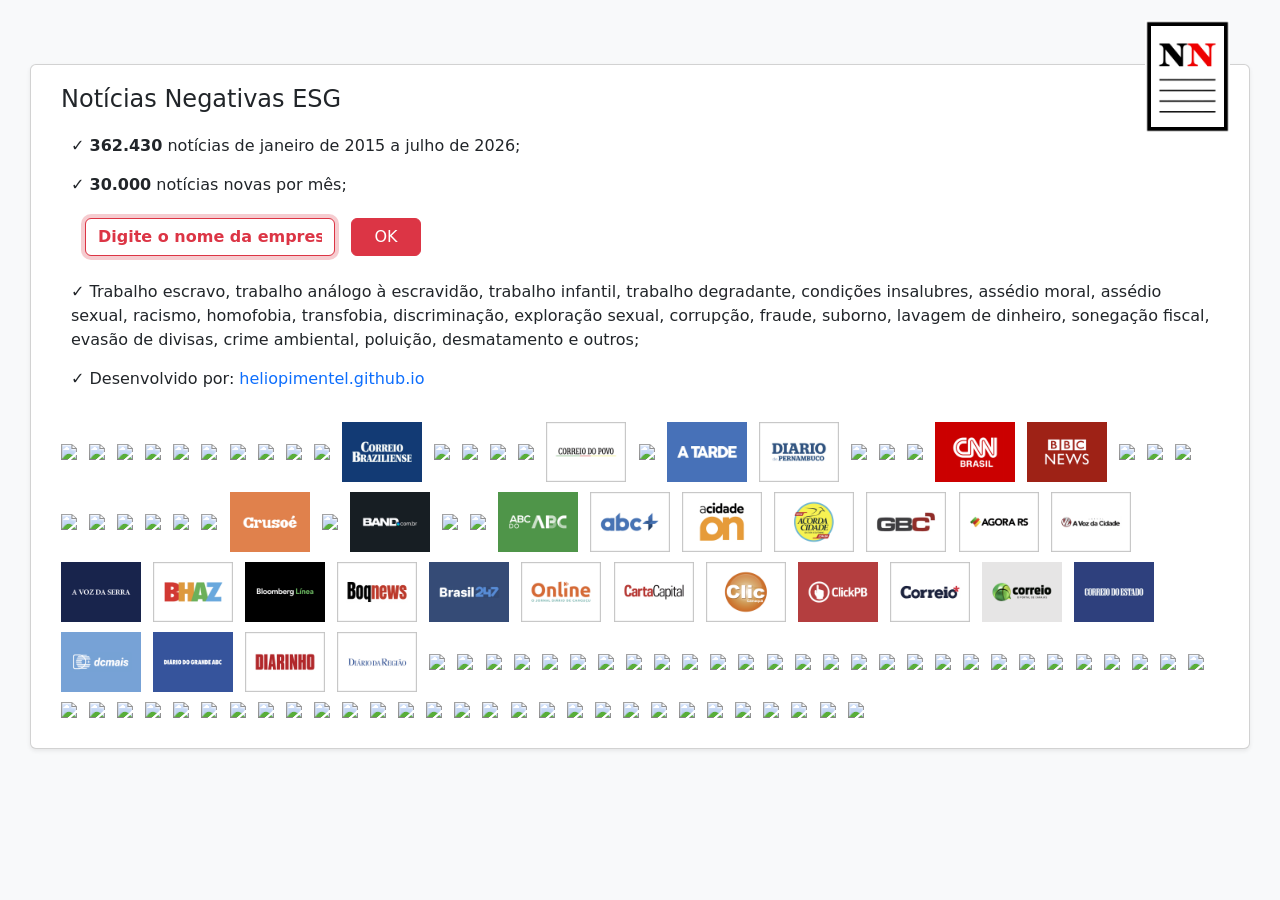
==== index.html @ 8d7bff7b "Add files via upload" ====
<!doctype html>
<html lang="pt-br">
<head>
    <meta charset="utf-8" />
    <meta name="viewport" content="width=device-width, initial-scale=1" />
    <title>NN</title>
    <link rel="icon" href="nn.ico" />
    <link rel="stylesheet" href="bootstrap.min.css" />
    <link rel="stylesheet" href="nn.css?v=2026-08-16" />
</head>
<body class="bg-light">

    <div class="d-flex">
        <div class="mp1 flex-grow-1">&nbsp;</div>
        <div class="nn"><img src="nn.png" /></div>
    </div>

    <div class="card shadow-sm mp2">

        <div id="d1">

            <h4>Notícias Negativas ESG</h4>
            <ul>
                <li><b>362.430</b> notícias de janeiro de 2015 a julho de 2026;</li>
                <li><b>30.000</b> notícias novas por mês;</li>
            </ul>

            <div class="d-flex align-items-end gap-3 ps-4" style="margin-top: -10px">
                <input type="text" id="Nome" class="form-control border-danger text-danger fw-bold nome" style="width:250px" autofocus placeholder="Digite o nome da empresa" />
                <button type="button" id="Ok" class="btn btn-danger" style="width: 70px">OK</button>
            </div><br />

            <ul>
                <li>Trabalho escravo, trabalho análogo à escravidão, trabalho infantil, trabalho degradante, condições insalubres, assédio moral, assédio sexual, racismo, homofobia, transfobia, discriminação, exploração sexual, corrupção, fraude, suborno, lavagem de dinheiro, sonegação fiscal, evasão de divisas, crime ambiental, poluição, desmatamento e outros;</li>
                <li>Desenvolvido por: <a href="https://heliopimentel.github.io" target="_blank">heliopimentel.github.io</a></li>
            </ul>

            <div class="logo">
                <a target="_blank" href="https://metropoles.com"><img src="logos/metropoles.png" /></a>
                <a target="_blank" href="https://poder360.com.br"><img src="logos/poder360.png" /></a>
                <a target="_blank" href="https://g1.globo.com"><img src="logos/g1.png" /></a>
                <a target="_blank" href="https://oglobo.globo.com"><img src="logos/oglobo.png" /></a>
                <a target="_blank" href="https://valor.globo.com"><img src="logos/valor.png" /></a>
                <a target="_blank" href="https://noticias.uol.com.br"><img src="logos/uol-noticias.png" /></a>
                <a target="_blank" href="https://economia.uol.com.br"><img src="logos/uol-economia.png" /></a>
                <a target="_blank" href="https://folha.uol.com.br"><img src="logos/folha.png" /></a>
                <a target="_blank" href="https://estadao.com.br"><img src="logos/estadao.png" /></a>
                <a target="_blank" href="https://odia.ig.com.br"><img src="logos/odia.png" /></a>
                <a target="_blank" href="https://correiobraziliense.com.br"><img src="logos/correiobraziliense.png" /></a>
                <a target="_blank" href="https://jb.com.br"><img src="logos/jb.png" /></a>
                <a target="_blank" href="https://em.com.br"><img src="logos/em.png" /></a>
                <a target="_blank" href="https://otempo.com.br"><img src="logos/otempo.png" /></a>
                <a target="_blank" href="https://gauchazh.clicrbs.com.br"><img src="logos/gauchazh.png" /></a>
                <a target="_blank" href="https://correiodopovo.com.br"><img src="logos/correiodopovo.png" /></a>
                <a target="_blank" href="https://gazetadopovo.com.br"><img src="logos/gazetadopovo.png" /></a>
                <a target="_blank" href="https://atarde.com.br"><img src="logos/atarde.png" /></a>
                <a target="_blank" href="https://diariodepernambuco.com.br"><img src="logos/diariodepernambuco.png" /></a>
                <a target="_blank" href="https://jc.uol.com.br"><img src="logos/jc.png" /></a>
                <a target="_blank" href="https://diariodonordeste.verdesmares.com.br"><img src="logos/diariodonordeste.png" /></a>
                <a target="_blank" href="https://opovo.com.br"><img src="logos/opovo.png" /></a>
                <a target="_blank" href="https://cnnbrasil.com.br"><img src="logos/cnnbrasil.png" /></a>
                <a target="_blank" href="https://bbc.com/portuguese"><img src="logos/bbc.png" /></a>
                <a target="_blank" href="https://dw.com/pt-br"><img src="logos/dw.png" /></a>
                <a target="_blank" href="https://rfi.fr/br"><img src="logos/rfi.png" /></a>
                <a target="_blank" href="https://forbes.com.br"><img src="logos/forbes.png" /></a>
                <a target="_blank" href="https://timesbrasil.com.br"><img src="logos/timesbrasil.png" /></a>
                <a target="_blank" href="https://veja.abril.com.br"><img src="logos/veja.png" /></a>
                <a target="_blank" href="https://exame.com"><img src="logos/exame.png" /></a>
                <a target="_blank" href="https://istoe.com.br"><img src="logos/istoe.png" /></a>
                <a target="_blank" href="https://istoedinheiro.com.br"><img src="logos/istoedinheiro.png" /></a>
                <a target="_blank" href="https://oantagonista.com.br"><img src="logos/oantagonista.png" /></a>
                <a target="_blank" href="https://crusoe.com.br"><img src="logos/crusoe.png" /></a>
                <a target="_blank" href="https://noticias.r7.com"><img src="logos/r7.png" /></a>
                <a target="_blank" href="https://band.com.br/noticias"><img src="logos/band.png" /></a>
                <a target="_blank" href="https://sbtnews.sbt.com.br"><img src="logos/sbtnews.png" /></a>
                <a target="_blank" href="https://jovempan.com.br"><img src="logos/jovempan.png" /></a>
                <a target="_blank" href="https://abcdoabc.com.br"><img src="logos/abcdoabc.png" /></a>
                <a target="_blank" href="https://abcmais.com"><img src="logos/abcmais.png" /></a>
                <a target="_blank" href="https://acidadeon.com"><img src="logos/acidadeon.png" /></a>
                <a target="_blank" href="https://acordacidade.com.br"><img src="logos/acordacidade.png" /></a>
                <a target="_blank" href="https://agenciagbc.com"><img src="logos/agenciagbc.png" /></a>
                <a target="_blank" href="https://agorars.com"><img src="logos/agorars.png" /></a>
                <a target="_blank" href="https://avozdacidade.com"><img src="logos/avozdacidade.png" /></a>
                <a target="_blank" href="https://avozdaserra.com.br"><img src="logos/avozdaserra.png" /></a>
                <a target="_blank" href="https://bhaz.com.br"><img src="logos/bhaz.png" /></a>
                <a target="_blank" href="https://bloomberglinea.com.br"><img src="logos/bloomberglinea.png" /></a>
                <a target="_blank" href="https://boqnews.com"><img src="logos/boqnews.png" /></a>
                <a target="_blank" href="https://brasil247.com"><img src="logos/brasil247.png" /></a>
                <a target="_blank" href="https://cangucuonline.com.br"><img src="logos/cangucuonline.png" /></a>
                <a target="_blank" href="https://cartacapital.com.br"><img src="logos/cartacapital.png" /></a>
                <a target="_blank" href="https://cliccamaqua.com.br"><img src="logos/cliccamaqua.png" /></a>
                <a target="_blank" href="https://clickpb.com.br"><img src="logos/clickpb.png" /></a>
                <a target="_blank" href="https://correio24horas.com.br"><img src="logos/correio24horas.png" /></a>
                <a target="_blank" href="https://correiodecarajas.com.br"><img src="logos/correiodecarajas.png" /></a>
                <a target="_blank" href="https://correiodoestado.com.br"><img src="logos/correiodoestado.png" /></a>
                <a target="_blank" href="https://dcmais.com.br"><img src="logos/dcmais.png" /></a>
                <a target="_blank" href="https://dgabc.com.br"><img src="logos/dgabc.png" /></a>
                <a target="_blank" href="https://diarinho.net"><img src="logos/diarinho.png" /></a>
                <a target="_blank" href="https://diariodaregiao.com.br"><img src="logos/diariodaregiao.png" /></a>
                <a target="_blank" href="https://diariodocentrodomundo.com.br"><img src="logos/diariodocentrodomundo.png" /></a>
                <a target="_blank" href="https://diariodocomercio.com.br"><img src="logos/diariodocomercio.png" /></a>
                <a target="_blank" href="https://diariodolitoral.com.br"><img src="logos/diariodolitoral.png" /></a>
                <a target="_blank" href="https://diariodopara.com.br"><img src="logos/diariodopara.png" /></a>
                <a target="_blank" href="https://diariodorio.com"><img src="logos/diariodorio.png" /></a>
                <a target="_blank" href="https://diariodovale.com.br"><img src="logos/diariodovale.png" /></a>
                <a target="_blank" href="https://diariosm.com.br"><img src="logos/diariosm.png" /></a>
                <a target="_blank" href="https://diplomatique.org.br"><img src="logos/diplomatique.png" /></a>
                <a target="_blank" href="https://dol.com.br"><img src="logos/dol.png" /></a>
                <a target="_blank" href="https://es360.com.br"><img src="logos/es360.png" /></a>
                <a target="_blank" href="https://folhabv.com.br"><img src="logos/folhabv.png" /></a>
                <a target="_blank" href="https://folhadevalinhos.com.br"><img src="logos/folhadevalinhos.png" /></a>
                <a target="_blank" href="https://folhadolitoral.com.br"><img src="logos/folhadolitoral.png" /></a>
                <a target="_blank" href="https://folhadomate.com"><img src="logos/folhadomate.png" /></a>
                <a target="_blank" href="https://folhape.com.br"><img src="logos/folhape.png" /></a>
                <a target="_blank" href="https://folhavitoria.com.br"><img src="logos/folhavitoria.png" /></a>
                <a target="_blank" href="https://gazetasp.com.br"><img src="logos/gazetasp.png" /></a>
                <a target="_blank" href="https://girosa.com.br"><img src="logos/girosa.png" /></a>
                <a target="_blank" href="https://grupoahora.net.br"><img src="logos/grupoahora.png" /></a>
                <a target="_blank" href="https://h2foz.com.br"><img src="logos/h2foz.png" /></a>
                <a target="_blank" href="https://hojeemdia.com.br"><img src="logos/hojeemdia.png" /></a>
                <a target="_blank" href="https://ibahia.com"><img src="logos/ibahia.png" /></a>
                <a target="_blank" href="https://itatiaia.com.br"><img src="logos/itatiaia.png" /></a>
                <a target="_blank" href="https://jornalatual.com.br"><img src="logos/jornalatual.png" /></a>
                <a target="_blank" href="https://jornalcorreiodacidade.com.br"><img src="logos/jornalcorreiodacidade.png" /></a>
                <a target="_blank" href="https://jornaldebeltrao.com.br"><img src="logos/jornaldebeltrao.png" /></a>
                <a target="_blank" href="https://jornaldooeste.com.br"><img src="logos/jornaldooeste.png" /></a>
                <a target="_blank" href="https://jornaldotocantins.com.br"><img src="logos/jornaldotocantins.png" /></a>
                <a target="_blank" href="https://jornalibia.com.br"><img src="logos/jornalibia.png" /></a>
                <a target="_blank" href="https://maringapost.com.br"><img src="logos/maringapost.png" /></a>
                <a target="_blank" href="https://meionews.com"><img src="logos/meionews.png" /></a>
                <a target="_blank" href="https://moneytimes.com.br"><img src="logos/moneytimes.png" /></a>
                <a target="_blank" href="https://ndmais.com.br"><img src="logos/ndmais.png" /></a>
                <a target="_blank" href="https://npexpresso.com.br"><img src="logos/npexpresso.png" /></a>
                <a target="_blank" href="https://nsctotal.com.br"><img src="logos/nsctotal.png" /></a>
                <a target="_blank" href="https://ocorreio.com.br"><img src="logos/ocorreio.png" /></a>
                <a target="_blank" href="https://odiariodemogi.net.br"><img src="logos/odiariodemogi.png" /></a>
                <a target="_blank" href="https://omunicipio.com.br"><img src="logos/omunicipio.png" /></a>
                <a target="_blank" href="https://oparana.com.br"><img src="logos/oparana.png" /></a>
                <a target="_blank" href="https://osaogoncalo.com.br"><img src="logos/osaogoncalo.png" /></a>
                <a target="_blank" href="https://paraibaonline.com.br"><img src="logos/paraibaonline.png" /></a>
                <a target="_blank" href="https://brasil.perfil.com"><img src="logos/perfil.png" /></a>
                <a target="_blank" href="https://pordentrodeminas.com.br"><img src="logos/pordentrodeminas.png" /></a>
                <a target="_blank" href="https://portal6.com.br"><img src="logos/portal6.png" /></a>
                <a target="_blank" href="https://portalarauto.com.br"><img src="logos/portalarauto.png" /></a>
                <a target="_blank" href="https://revistaforum.com.br"><img src="logos/revistaforum.png" /></a>
                <a target="_blank" href="https://revistaoeste.com"><img src="logos/revistaoeste.png" /></a>
                <a target="_blank" href="https://saibamais.jor.br"><img src="logos/saibamais.png" /></a>
                <a target="_blank" href="https://sampi.net.br"><img src="logos/sampi.png" /></a>
                <a target="_blank" href="https://seudinheiro.com"><img src="logos/seudinheiro.png" /></a>
                <a target="_blank" href="https://sul21.com.br"><img src="logos/sul21.png" /></a>
                <a target="_blank" href="https://tnonline.uol.com.br"><img src="logos/tnonline.uol.png" /></a>
                <a target="_blank" href="https://tribunademinas.com.br"><img src="logos/tribunademinas.png" /></a>
                <a target="_blank" href="https://tribunadonorte.com.br"><img src="logos/tribunadonorte.png" /></a>
                <a target="_blank" href="https://tribunapr.com.br"><img src="logos/tribunapr.png" /></a>
                <a target="_blank" href="https://uai.com.br"><img src="logos/uai.png" /></a>
                <a target="_blank" href="https://visornoticias.com.br"><img src="logos/visornoticias.png" /></a>
            </div>

        </div>
    </div><br />

    <script>

        function Ok() {
            let nome = document.getElementById("Nome");
            nome.focus();
            nome.value = nome.value.trim();
            if (nome.value) window.open("v2/nn.html?nome=" + encodeURIComponent(nome.value), "_self");
        }

        document.getElementById("Nome").addEventListener("keydown", function (e) {
            if (e.key === "Enter") { e.preventDefault(); Ok(); }
        });

        document.getElementById("Ok").addEventListener("click", Ok);

    </script>

</body>
</html>
---- nn.css ----
body { overflow-y: scroll; }
a { text-decoration: none; }
h4 { margin-bottom: 20px; }

ul { list-style: none; padding-left: 10px; }
ul li { padding-bottom: 15px; }
ul li::before { content: "\2713\0020"; }

.mp1 { margin: 20px 30px 0px 30px; }
.mp2 { margin: 20px 30px; padding: 20px 30px; }
.nn img { width: 85px; position: absolute; right: 50px; top: 20px; z-index: 100; }
.logo img { width: 80px; margin: 0px 7px 10px 0px; }

.nome:focus {
    border-color: #dc3545;
    box-shadow: 0 0 0 0.25rem rgba(220, 53, 69, 0.25);
}

.nome::placeholder {
    color: var(--bs-danger);
    opacity: 1;
}
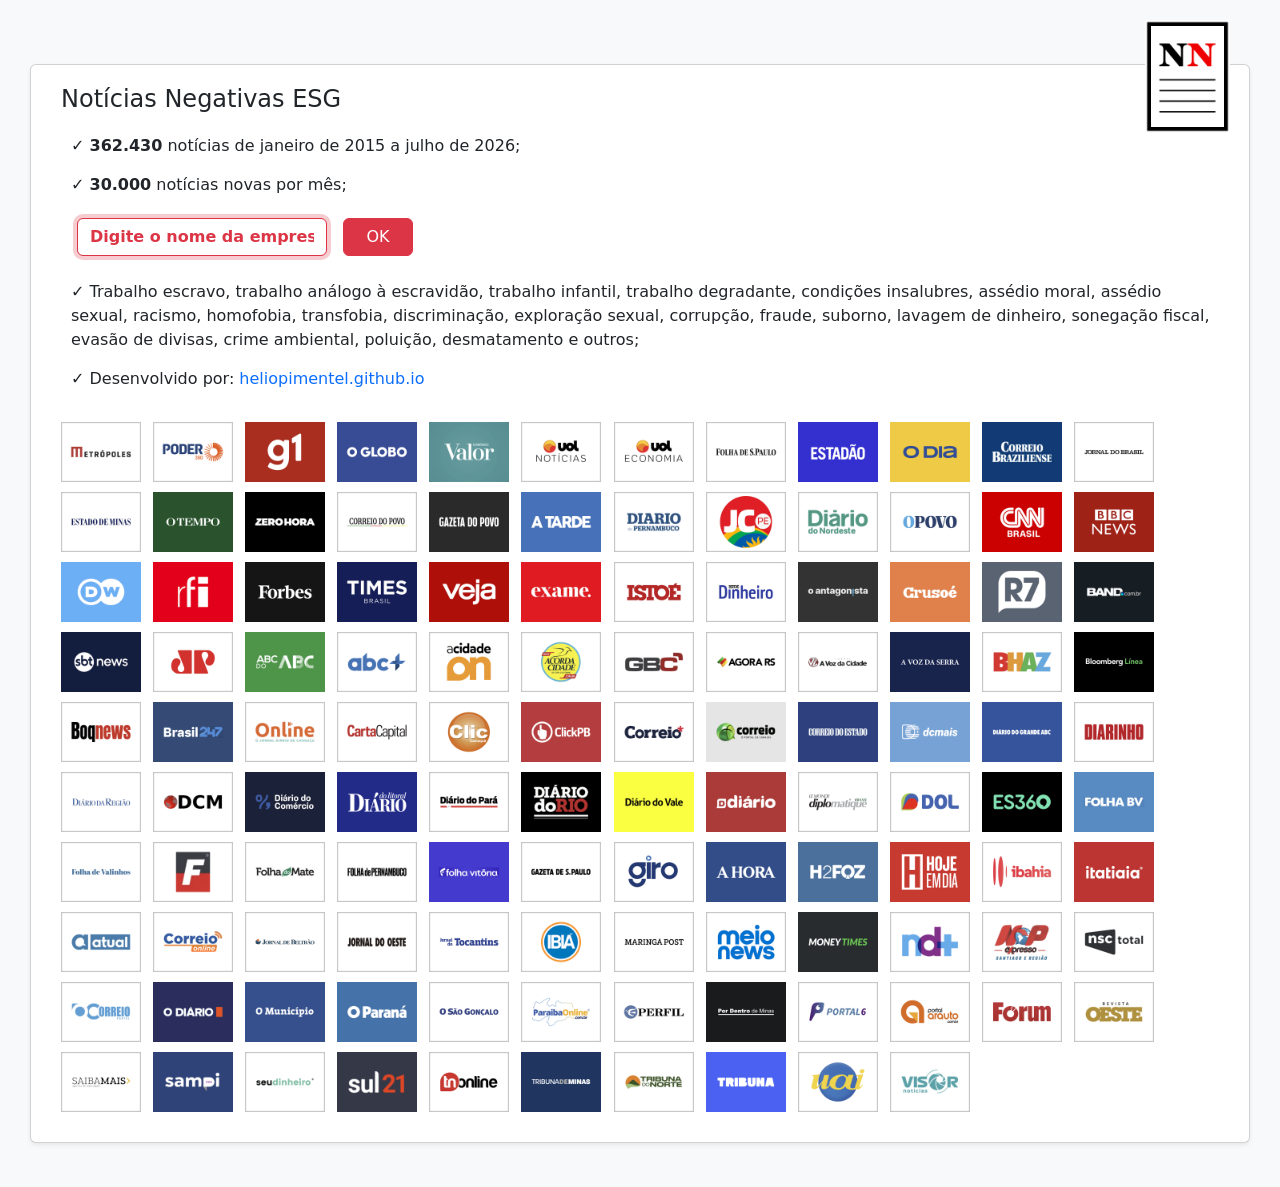
==== commit f512ce9a: "Add files via upload" ====
--- a/index.html
+++ b/index.html
@@ -25,7 +25,7 @@
                 <li><b>30.000</b> notícias novas por mês;</li>
             </ul>
 
-            <div class="d-flex align-items-end gap-3 ps-4" style="margin-top: -10px">
+            <div class="d-flex align-items-end gap-3 ps-3" style="margin-top: -10px">
                 <input type="text" id="Nome" class="form-control border-danger text-danger fw-bold nome" style="width:250px" autofocus placeholder="Digite o nome da empresa" />
                 <button type="button" id="Ok" class="btn btn-danger" style="width: 70px">OK</button>
             </div><br />
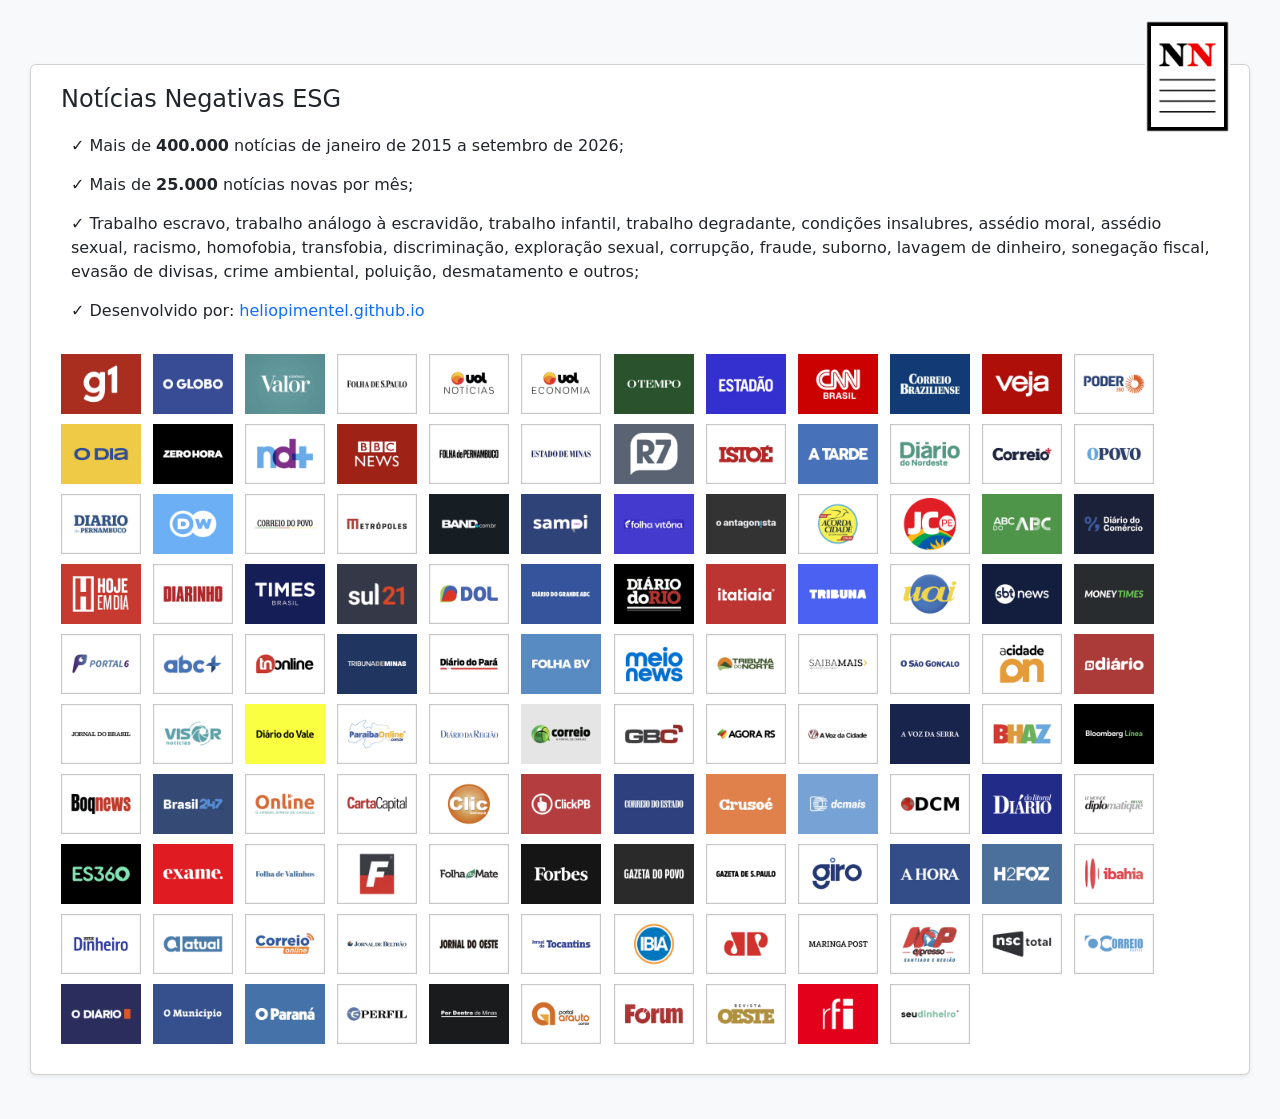
==== commit 13b99e55: "Add files via upload" ====
--- a/index.html
+++ b/index.html
@@ -21,63 +21,79 @@
 
             <h4>Notícias Negativas ESG</h4>
             <ul>
-                <li><b>362.430</b> notícias de janeiro de 2015 a julho de 2026;</li>
-                <li><b>30.000</b> notícias novas por mês;</li>
-            </ul>
-
-            <div class="d-flex align-items-end gap-3 ps-3" style="margin-top: -10px">
-                <input type="text" id="Nome" class="form-control border-danger text-danger fw-bold nome" style="width:250px" autofocus placeholder="Digite o nome da empresa" />
-                <button type="button" id="Ok" class="btn btn-danger" style="width: 70px">OK</button>
-            </div><br />
-
-            <ul>
+                <li>Mais de <b>400.000</b> notícias de janeiro de 2015 a setembro de 2026;</li>
+                <li>Mais de <b>25.000</b> notícias novas por mês;</li>
                 <li>Trabalho escravo, trabalho análogo à escravidão, trabalho infantil, trabalho degradante, condições insalubres, assédio moral, assédio sexual, racismo, homofobia, transfobia, discriminação, exploração sexual, corrupção, fraude, suborno, lavagem de dinheiro, sonegação fiscal, evasão de divisas, crime ambiental, poluição, desmatamento e outros;</li>
                 <li>Desenvolvido por: <a href="https://heliopimentel.github.io" target="_blank">heliopimentel.github.io</a></li>
             </ul>
 
             <div class="logo">
-                <a target="_blank" href="https://metropoles.com"><img src="logos/metropoles.png" /></a>
-                <a target="_blank" href="https://poder360.com.br"><img src="logos/poder360.png" /></a>
                 <a target="_blank" href="https://g1.globo.com"><img src="logos/g1.png" /></a>
                 <a target="_blank" href="https://oglobo.globo.com"><img src="logos/oglobo.png" /></a>
                 <a target="_blank" href="https://valor.globo.com"><img src="logos/valor.png" /></a>
+                <a target="_blank" href="https://folha.uol.com.br"><img src="logos/folha.png" /></a>
                 <a target="_blank" href="https://noticias.uol.com.br"><img src="logos/uol-noticias.png" /></a>
                 <a target="_blank" href="https://economia.uol.com.br"><img src="logos/uol-economia.png" /></a>
-                <a target="_blank" href="https://folha.uol.com.br"><img src="logos/folha.png" /></a>
+                <a target="_blank" href="https://otempo.com.br"><img src="logos/otempo.png" /></a>
                 <a target="_blank" href="https://estadao.com.br"><img src="logos/estadao.png" /></a>
+                <a target="_blank" href="https://cnnbrasil.com.br"><img src="logos/cnnbrasil.png" /></a>
+                <a target="_blank" href="https://correiobraziliense.com.br"><img src="logos/correiobraziliense.png" /></a>
+                <a target="_blank" href="https://veja.abril.com.br"><img src="logos/veja.png" /></a>
+                <a target="_blank" href="https://poder360.com.br"><img src="logos/poder360.png" /></a>
                 <a target="_blank" href="https://odia.ig.com.br"><img src="logos/odia.png" /></a>
-                <a target="_blank" href="https://correiobraziliense.com.br"><img src="logos/correiobraziliense.png" /></a>
+                <a target="_blank" href="https://gauchazh.clicrbs.com.br"><img src="logos/gauchazh.png" /></a>
+                <a target="_blank" href="https://ndmais.com.br"><img src="logos/ndmais.png" /></a>
+                <a target="_blank" href="https://bbc.com/portuguese"><img src="logos/bbc.png" /></a>
+                <a target="_blank" href="https://folhape.com.br"><img src="logos/folhape.png" /></a>
+                <a target="_blank" href="https://em.com.br"><img src="logos/em.png" /></a>
+                <a target="_blank" href="https://noticias.r7.com"><img src="logos/r7.png" /></a>
+                <a target="_blank" href="https://istoe.com.br"><img src="logos/istoe.png" /></a>
+                <a target="_blank" href="https://atarde.com.br"><img src="logos/atarde.png" /></a>
+                <a target="_blank" href="https://diariodonordeste.verdesmares.com.br"><img src="logos/diariodonordeste.png" /></a>
+                <a target="_blank" href="https://correio24horas.com.br"><img src="logos/correio24horas.png" /></a>
+                <a target="_blank" href="https://opovo.com.br"><img src="logos/opovo.png" /></a>
+                <a target="_blank" href="https://diariodepernambuco.com.br"><img src="logos/diariodepernambuco.png" /></a>
+                <a target="_blank" href="https://dw.com/pt-br"><img src="logos/dw.png" /></a>
+                <a target="_blank" href="https://correiodopovo.com.br"><img src="logos/correiodopovo.png" /></a>
+                <a target="_blank" href="https://metropoles.com"><img src="logos/metropoles.png" /></a>
+                <a target="_blank" href="https://band.com.br/noticias"><img src="logos/band.png" /></a>
+                <a target="_blank" href="https://sampi.net.br"><img src="logos/sampi.png" /></a>
+                <a target="_blank" href="https://folhavitoria.com.br"><img src="logos/folhavitoria.png" /></a>
+                <a target="_blank" href="https://oantagonista.com.br"><img src="logos/oantagonista.png" /></a>
+                <a target="_blank" href="https://acordacidade.com.br"><img src="logos/acordacidade.png" /></a>
+                <a target="_blank" href="https://jc.uol.com.br"><img src="logos/jc.png" /></a>
+                <a target="_blank" href="https://abcdoabc.com.br"><img src="logos/abcdoabc.png" /></a>
+                <a target="_blank" href="https://diariodocomercio.com.br"><img src="logos/diariodocomercio.png" /></a>
+                <a target="_blank" href="https://hojeemdia.com.br"><img src="logos/hojeemdia.png" /></a>
+                <a target="_blank" href="https://diarinho.net"><img src="logos/diarinho.png" /></a>
+                <a target="_blank" href="https://timesbrasil.com.br"><img src="logos/timesbrasil.png" /></a>
+                <a target="_blank" href="https://sul21.com.br"><img src="logos/sul21.png" /></a>
+                <a target="_blank" href="https://dol.com.br"><img src="logos/dol.png" /></a>
+                <a target="_blank" href="https://dgabc.com.br"><img src="logos/dgabc.png" /></a>
+                <a target="_blank" href="https://diariodorio.com"><img src="logos/diariodorio.png" /></a>
+                <a target="_blank" href="https://itatiaia.com.br"><img src="logos/itatiaia.png" /></a>
+                <a target="_blank" href="https://tribunapr.com.br"><img src="logos/tribunapr.png" /></a>
+                <a target="_blank" href="https://uai.com.br"><img src="logos/uai.png" /></a>
+                <a target="_blank" href="https://sbtnews.sbt.com.br"><img src="logos/sbtnews.png" /></a>
+                <a target="_blank" href="https://moneytimes.com.br"><img src="logos/moneytimes.png" /></a>
+                <a target="_blank" href="https://portal6.com.br"><img src="logos/portal6.png" /></a>
+                <a target="_blank" href="https://abcmais.com"><img src="logos/abcmais.png" /></a>
+                <a target="_blank" href="https://tnonline.uol.com.br"><img src="logos/tnonline.uol.png" /></a>
+                <a target="_blank" href="https://tribunademinas.com.br"><img src="logos/tribunademinas.png" /></a>
+                <a target="_blank" href="https://diariodopara.com.br"><img src="logos/diariodopara.png" /></a>
+                <a target="_blank" href="https://folhabv.com.br"><img src="logos/folhabv.png" /></a>
+                <a target="_blank" href="https://meionews.com"><img src="logos/meionews.png" /></a>
+                <a target="_blank" href="https://tribunadonorte.com.br"><img src="logos/tribunadonorte.png" /></a>
+                <a target="_blank" href="https://saibamais.jor.br"><img src="logos/saibamais.png" /></a>
+                <a target="_blank" href="https://osaogoncalo.com.br"><img src="logos/osaogoncalo.png" /></a>
+                <a target="_blank" href="https://acidadeon.com"><img src="logos/acidadeon.png" /></a>
+                <a target="_blank" href="https://diariosm.com.br"><img src="logos/diariosm.png" /></a>
                 <a target="_blank" href="https://jb.com.br"><img src="logos/jb.png" /></a>
-                <a target="_blank" href="https://em.com.br"><img src="logos/em.png" /></a>
-                <a target="_blank" href="https://otempo.com.br"><img src="logos/otempo.png" /></a>
-                <a target="_blank" href="https://gauchazh.clicrbs.com.br"><img src="logos/gauchazh.png" /></a>
-                <a target="_blank" href="https://correiodopovo.com.br"><img src="logos/correiodopovo.png" /></a>
-                <a target="_blank" href="https://gazetadopovo.com.br"><img src="logos/gazetadopovo.png" /></a>
-                <a target="_blank" href="https://atarde.com.br"><img src="logos/atarde.png" /></a>
-                <a target="_blank" href="https://diariodepernambuco.com.br"><img src="logos/diariodepernambuco.png" /></a>
-                <a target="_blank" href="https://jc.uol.com.br"><img src="logos/jc.png" /></a>
-                <a target="_blank" href="https://diariodonordeste.verdesmares.com.br"><img src="logos/diariodonordeste.png" /></a>
-                <a target="_blank" href="https://opovo.com.br"><img src="logos/opovo.png" /></a>
-                <a target="_blank" href="https://cnnbrasil.com.br"><img src="logos/cnnbrasil.png" /></a>
-                <a target="_blank" href="https://bbc.com/portuguese"><img src="logos/bbc.png" /></a>
-                <a target="_blank" href="https://dw.com/pt-br"><img src="logos/dw.png" /></a>
-                <a target="_blank" href="https://rfi.fr/br"><img src="logos/rfi.png" /></a>
-                <a target="_blank" href="https://forbes.com.br"><img src="logos/forbes.png" /></a>
-                <a target="_blank" href="https://timesbrasil.com.br"><img src="logos/timesbrasil.png" /></a>
-                <a target="_blank" href="https://veja.abril.com.br"><img src="logos/veja.png" /></a>
-                <a target="_blank" href="https://exame.com"><img src="logos/exame.png" /></a>
-                <a target="_blank" href="https://istoe.com.br"><img src="logos/istoe.png" /></a>
-                <a target="_blank" href="https://istoedinheiro.com.br"><img src="logos/istoedinheiro.png" /></a>
-                <a target="_blank" href="https://oantagonista.com.br"><img src="logos/oantagonista.png" /></a>
-                <a target="_blank" href="https://crusoe.com.br"><img src="logos/crusoe.png" /></a>
-                <a target="_blank" href="https://noticias.r7.com"><img src="logos/r7.png" /></a>
-                <a target="_blank" href="https://band.com.br/noticias"><img src="logos/band.png" /></a>
-                <a target="_blank" href="https://sbtnews.sbt.com.br"><img src="logos/sbtnews.png" /></a>
-                <a target="_blank" href="https://jovempan.com.br"><img src="logos/jovempan.png" /></a>
-                <a target="_blank" href="https://abcdoabc.com.br"><img src="logos/abcdoabc.png" /></a>
-                <a target="_blank" href="https://abcmais.com"><img src="logos/abcmais.png" /></a>
-                <a target="_blank" href="https://acidadeon.com"><img src="logos/acidadeon.png" /></a>
-                <a target="_blank" href="https://acordacidade.com.br"><img src="logos/acordacidade.png" /></a>
+                <a target="_blank" href="https://visornoticias.com.br"><img src="logos/visornoticias.png" /></a>
+                <a target="_blank" href="https://diariodovale.com.br"><img src="logos/diariodovale.png" /></a>
+                <a target="_blank" href="https://paraibaonline.com.br"><img src="logos/paraibaonline.png" /></a>
+                <a target="_blank" href="https://diariodaregiao.com.br"><img src="logos/diariodaregiao.png" /></a>
+                <a target="_blank" href="https://correiodecarajas.com.br"><img src="logos/correiodecarajas.png" /></a>
                 <a target="_blank" href="https://agenciagbc.com"><img src="logos/agenciagbc.png" /></a>
                 <a target="_blank" href="https://agorars.com"><img src="logos/agorars.png" /></a>
                 <a target="_blank" href="https://avozdacidade.com"><img src="logos/avozdacidade.png" /></a>
@@ -90,70 +106,46 @@
                 <a target="_blank" href="https://cartacapital.com.br"><img src="logos/cartacapital.png" /></a>
                 <a target="_blank" href="https://cliccamaqua.com.br"><img src="logos/cliccamaqua.png" /></a>
                 <a target="_blank" href="https://clickpb.com.br"><img src="logos/clickpb.png" /></a>
-                <a target="_blank" href="https://correio24horas.com.br"><img src="logos/correio24horas.png" /></a>
-                <a target="_blank" href="https://correiodecarajas.com.br"><img src="logos/correiodecarajas.png" /></a>
                 <a target="_blank" href="https://correiodoestado.com.br"><img src="logos/correiodoestado.png" /></a>
+                <a target="_blank" href="https://crusoe.com.br"><img src="logos/crusoe.png" /></a>
                 <a target="_blank" href="https://dcmais.com.br"><img src="logos/dcmais.png" /></a>
-                <a target="_blank" href="https://dgabc.com.br"><img src="logos/dgabc.png" /></a>
-                <a target="_blank" href="https://diarinho.net"><img src="logos/diarinho.png" /></a>
-                <a target="_blank" href="https://diariodaregiao.com.br"><img src="logos/diariodaregiao.png" /></a>
                 <a target="_blank" href="https://diariodocentrodomundo.com.br"><img src="logos/diariodocentrodomundo.png" /></a>
-                <a target="_blank" href="https://diariodocomercio.com.br"><img src="logos/diariodocomercio.png" /></a>
                 <a target="_blank" href="https://diariodolitoral.com.br"><img src="logos/diariodolitoral.png" /></a>
-                <a target="_blank" href="https://diariodopara.com.br"><img src="logos/diariodopara.png" /></a>
-                <a target="_blank" href="https://diariodorio.com"><img src="logos/diariodorio.png" /></a>
-                <a target="_blank" href="https://diariodovale.com.br"><img src="logos/diariodovale.png" /></a>
-                <a target="_blank" href="https://diariosm.com.br"><img src="logos/diariosm.png" /></a>
                 <a target="_blank" href="https://diplomatique.org.br"><img src="logos/diplomatique.png" /></a>
-                <a target="_blank" href="https://dol.com.br"><img src="logos/dol.png" /></a>
                 <a target="_blank" href="https://es360.com.br"><img src="logos/es360.png" /></a>
-                <a target="_blank" href="https://folhabv.com.br"><img src="logos/folhabv.png" /></a>
+                <a target="_blank" href="https://exame.com"><img src="logos/exame.png" /></a>
                 <a target="_blank" href="https://folhadevalinhos.com.br"><img src="logos/folhadevalinhos.png" /></a>
                 <a target="_blank" href="https://folhadolitoral.com.br"><img src="logos/folhadolitoral.png" /></a>
                 <a target="_blank" href="https://folhadomate.com"><img src="logos/folhadomate.png" /></a>
-                <a target="_blank" href="https://folhape.com.br"><img src="logos/folhape.png" /></a>
-                <a target="_blank" href="https://folhavitoria.com.br"><img src="logos/folhavitoria.png" /></a>
+                <a target="_blank" href="https://forbes.com.br"><img src="logos/forbes.png" /></a>
+                <a target="_blank" href="https://gazetadopovo.com.br"><img src="logos/gazetadopovo.png" /></a>
                 <a target="_blank" href="https://gazetasp.com.br"><img src="logos/gazetasp.png" /></a>
                 <a target="_blank" href="https://girosa.com.br"><img src="logos/girosa.png" /></a>
                 <a target="_blank" href="https://grupoahora.net.br"><img src="logos/grupoahora.png" /></a>
                 <a target="_blank" href="https://h2foz.com.br"><img src="logos/h2foz.png" /></a>
-                <a target="_blank" href="https://hojeemdia.com.br"><img src="logos/hojeemdia.png" /></a>
                 <a target="_blank" href="https://ibahia.com"><img src="logos/ibahia.png" /></a>
-                <a target="_blank" href="https://itatiaia.com.br"><img src="logos/itatiaia.png" /></a>
+                <a target="_blank" href="https://istoedinheiro.com.br"><img src="logos/istoedinheiro.png" /></a>
                 <a target="_blank" href="https://jornalatual.com.br"><img src="logos/jornalatual.png" /></a>
                 <a target="_blank" href="https://jornalcorreiodacidade.com.br"><img src="logos/jornalcorreiodacidade.png" /></a>
                 <a target="_blank" href="https://jornaldebeltrao.com.br"><img src="logos/jornaldebeltrao.png" /></a>
                 <a target="_blank" href="https://jornaldooeste.com.br"><img src="logos/jornaldooeste.png" /></a>
                 <a target="_blank" href="https://jornaldotocantins.com.br"><img src="logos/jornaldotocantins.png" /></a>
                 <a target="_blank" href="https://jornalibia.com.br"><img src="logos/jornalibia.png" /></a>
+                <a target="_blank" href="https://jovempan.com.br"><img src="logos/jovempan.png" /></a>
                 <a target="_blank" href="https://maringapost.com.br"><img src="logos/maringapost.png" /></a>
-                <a target="_blank" href="https://meionews.com"><img src="logos/meionews.png" /></a>
-                <a target="_blank" href="https://moneytimes.com.br"><img src="logos/moneytimes.png" /></a>
-                <a target="_blank" href="https://ndmais.com.br"><img src="logos/ndmais.png" /></a>
                 <a target="_blank" href="https://npexpresso.com.br"><img src="logos/npexpresso.png" /></a>
                 <a target="_blank" href="https://nsctotal.com.br"><img src="logos/nsctotal.png" /></a>
                 <a target="_blank" href="https://ocorreio.com.br"><img src="logos/ocorreio.png" /></a>
                 <a target="_blank" href="https://odiariodemogi.net.br"><img src="logos/odiariodemogi.png" /></a>
                 <a target="_blank" href="https://omunicipio.com.br"><img src="logos/omunicipio.png" /></a>
                 <a target="_blank" href="https://oparana.com.br"><img src="logos/oparana.png" /></a>
-                <a target="_blank" href="https://osaogoncalo.com.br"><img src="logos/osaogoncalo.png" /></a>
-                <a target="_blank" href="https://paraibaonline.com.br"><img src="logos/paraibaonline.png" /></a>
                 <a target="_blank" href="https://brasil.perfil.com"><img src="logos/perfil.png" /></a>
                 <a target="_blank" href="https://pordentrodeminas.com.br"><img src="logos/pordentrodeminas.png" /></a>
-                <a target="_blank" href="https://portal6.com.br"><img src="logos/portal6.png" /></a>
                 <a target="_blank" href="https://portalarauto.com.br"><img src="logos/portalarauto.png" /></a>
                 <a target="_blank" href="https://revistaforum.com.br"><img src="logos/revistaforum.png" /></a>
                 <a target="_blank" href="https://revistaoeste.com"><img src="logos/revistaoeste.png" /></a>
-                <a target="_blank" href="https://saibamais.jor.br"><img src="logos/saibamais.png" /></a>
-                <a target="_blank" href="https://sampi.net.br"><img src="logos/sampi.png" /></a>
+                <a target="_blank" href="https://rfi.fr/br"><img src="logos/rfi.png" /></a>
                 <a target="_blank" href="https://seudinheiro.com"><img src="logos/seudinheiro.png" /></a>
-                <a target="_blank" href="https://sul21.com.br"><img src="logos/sul21.png" /></a>
-                <a target="_blank" href="https://tnonline.uol.com.br"><img src="logos/tnonline.uol.png" /></a>
-                <a target="_blank" href="https://tribunademinas.com.br"><img src="logos/tribunademinas.png" /></a>
-                <a target="_blank" href="https://tribunadonorte.com.br"><img src="logos/tribunadonorte.png" /></a>
-                <a target="_blank" href="https://tribunapr.com.br"><img src="logos/tribunapr.png" /></a>
-                <a target="_blank" href="https://uai.com.br"><img src="logos/uai.png" /></a>
-                <a target="_blank" href="https://visornoticias.com.br"><img src="logos/visornoticias.png" /></a>
             </div>
 
         </div>
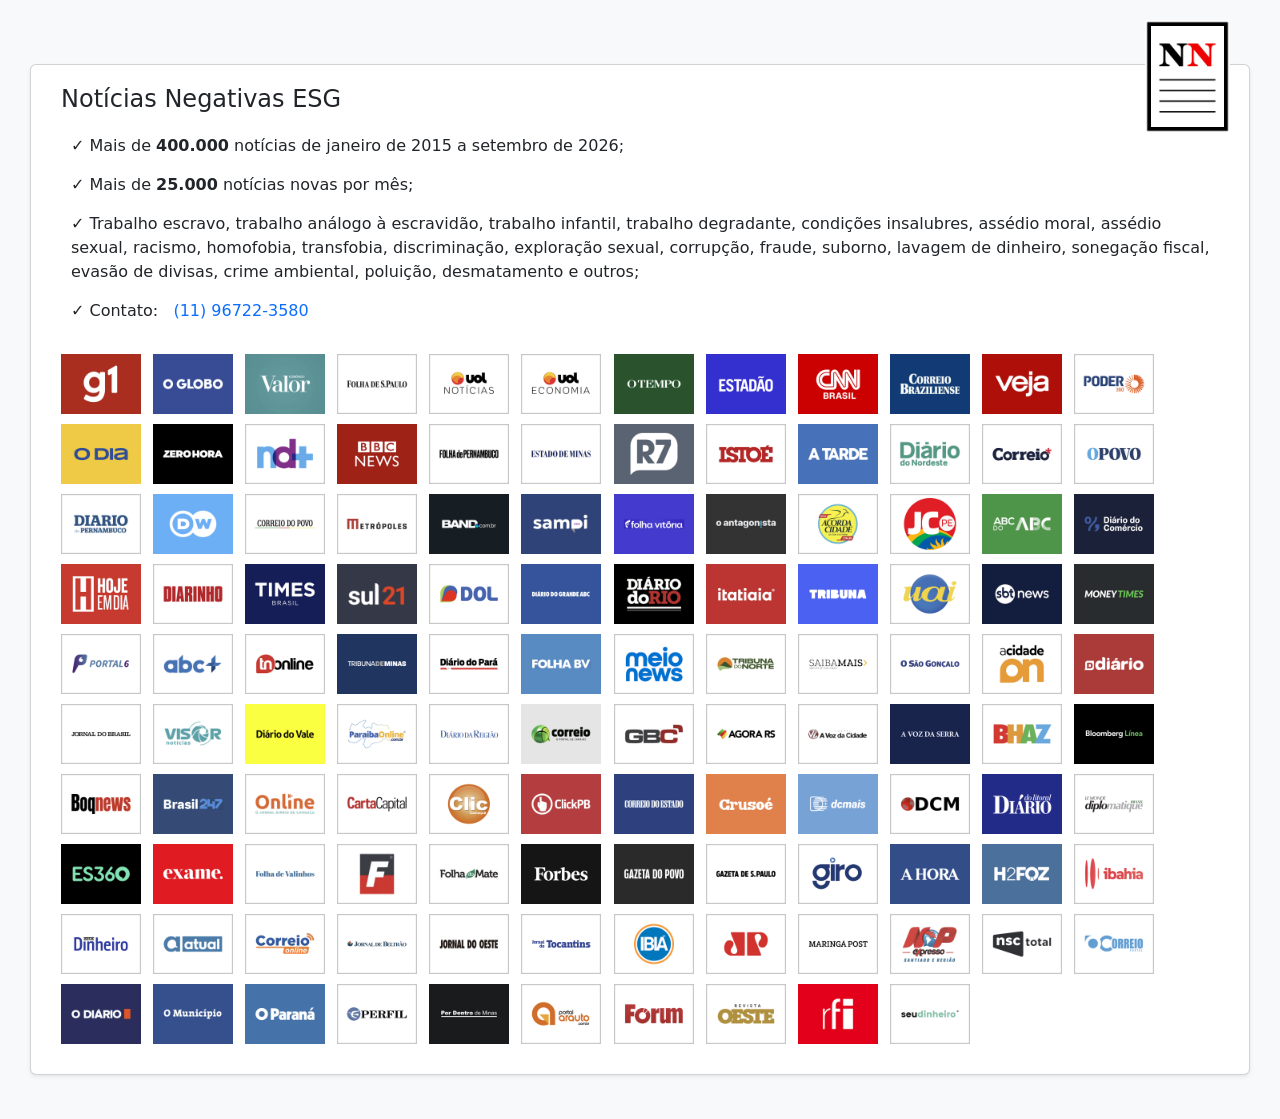
==== commit 88ebc521: "Add files via upload" ====
--- a/index.html
+++ b/index.html
@@ -7,6 +7,7 @@
     <link rel="icon" href="nn.ico" />
     <link rel="stylesheet" href="bootstrap.min.css" />
     <link rel="stylesheet" href="nn.css?v=2026-08-16" />
+    <link rel="stylesheet" href="https://heliopimentel.github.io/bootstrap-icons-modified.min.css" />
 </head>
 <body class="bg-light">
 
@@ -24,7 +25,7 @@
                 <li>Mais de <b>400.000</b> notícias de janeiro de 2015 a setembro de 2026;</li>
                 <li>Mais de <b>25.000</b> notícias novas por mês;</li>
                 <li>Trabalho escravo, trabalho análogo à escravidão, trabalho infantil, trabalho degradante, condições insalubres, assédio moral, assédio sexual, racismo, homofobia, transfobia, discriminação, exploração sexual, corrupção, fraude, suborno, lavagem de dinheiro, sonegação fiscal, evasão de divisas, crime ambiental, poluição, desmatamento e outros;</li>
-                <li>Desenvolvido por: <a href="https://heliopimentel.github.io" target="_blank">heliopimentel.github.io</a></li>
+                <li>Contato: &nbsp; <a target="_blank" href="https://wa.me/5511967223580"><i class="bi bi-whatsapp"></i> (11) 96722-3580</a></li>
             </ul>
 
             <div class="logo">
